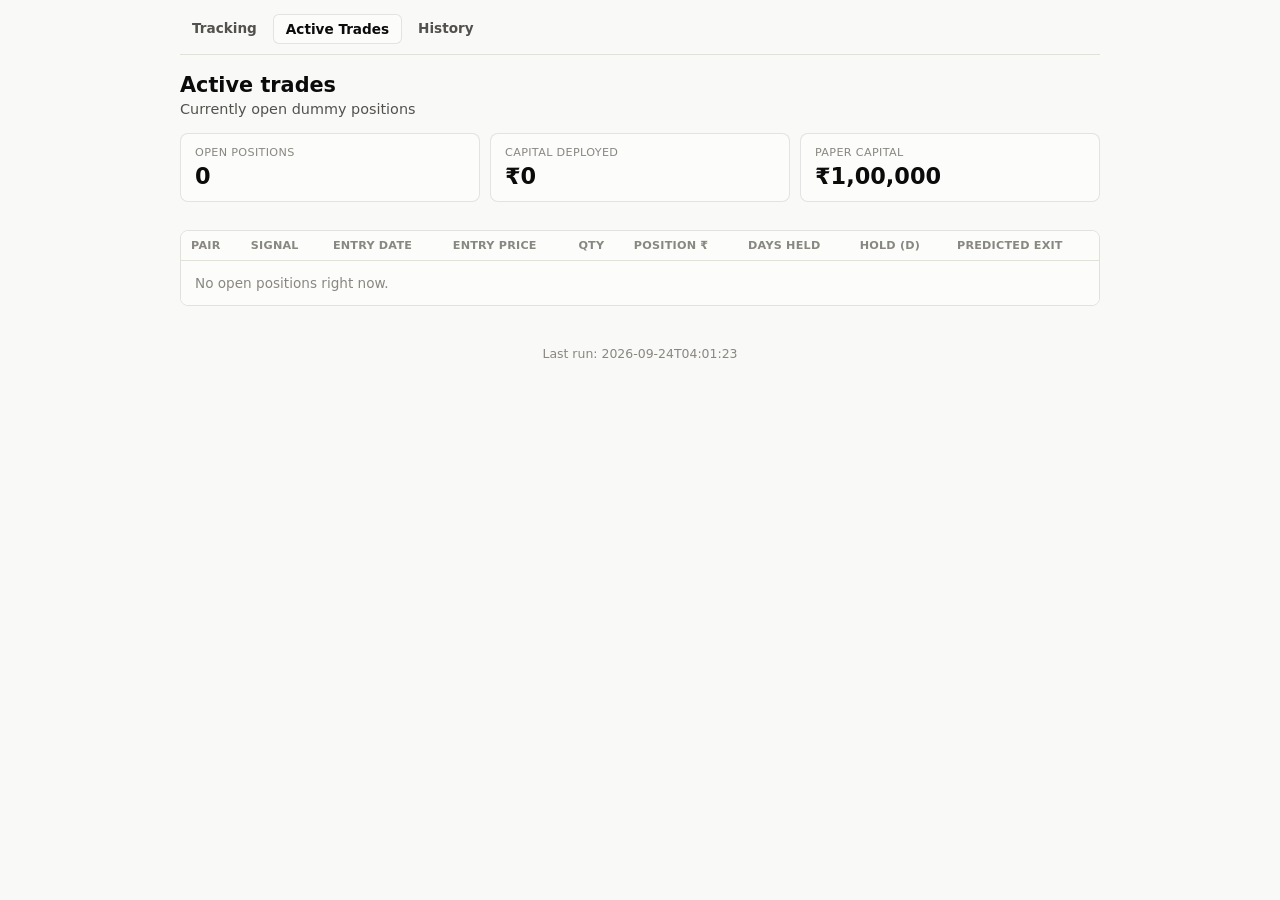
==== docs/active.html @ 6bb7ec1a "Add commodity-stock lag tracker: correlation analysis, event study, paper trading, and GitHub Action" ====
<!doctype html>
<html lang="en">
<head>
<meta charset="utf-8">
<meta name="viewport" content="width=device-width, initial-scale=1">
<title>Active Trades — Commodity Signal Tracker</title>
<link rel="stylesheet" href="style.css">
</head>
<body>
  <div class="wrap">
    <div id="nav-slot"></div>
    <h1>Active trades</h1>
    <p class="subtitle">Currently open dummy positions</p>

    <div class="stat-grid" id="stats"></div>

    <div class="table-scroll">
      <table>
        <thead>
          <tr>
            <th>Pair</th><th>Signal</th><th>Entry date</th><th class="num">Entry price</th>
            <th class="num">Qty</th><th class="num">Position ₹</th>
            <th class="num">Days held</th><th class="num">Hold (d)</th><th>Predicted exit</th>
          </tr>
        </thead>
        <tbody id="body"></tbody>
      </table>
    </div>

    <footer id="footer"></footer>
  </div>

<script src="common.js"></script>
<script>
async function main() {
  document.getElementById('nav-slot').innerHTML = Tracker.renderNav('active.html');
  let data;
  try {
    data = await Tracker.loadData();
  } catch (e) {
    document.getElementById('body').innerHTML = '<tr><td class="empty">Could not load data.json yet.</td></tr>';
    return;
  }

  const today = new Date(data.run_date);
  document.getElementById('stats').innerHTML = [
    ['Open positions', data.summary.open_positions],
    ['Capital deployed', Tracker.fmtInr(data.summary.capital_deployed_inr)],
    ['Paper capital', Tracker.fmtInr(data.paper_capital_inr)],
  ].map(([label, value]) => `
    <div class="stat-tile"><p class="stat-label">${label}</p><p class="stat-value">${value}</p></div>
  `).join('');

  const body = document.getElementById('body');
  if (!data.open_trades.length) {
    body.innerHTML = '<tr><td colspan="9" class="empty">No open positions right now.</td></tr>';
  } else {
    body.innerHTML = data.open_trades.map(t => {
      const entered = new Date(t.entry_date);
      const daysHeld = Math.max(0, Math.round((today - entered) / 86400000));
      const predictedExit = new Date(entered.getTime() + t.hold_days * 86400000).toISOString().slice(0, 10);
      return `
        <tr>
          <td><a href="detail.html?pair=${encodeURIComponent(t.pair_id)}">${t.commodity} → ${t.stock}</a></td>
          <td><span class="badge ${t.signal === 'BUY' ? 'buy' : 'sell'}">${t.signal}</span></td>
          <td>${t.entry_date}</td>
          <td class="num">${t.entry_price}</td>
          <td class="num">${t.quantity}</td>
          <td class="num">${Tracker.fmtInr(t.position_value_inr)}</td>
          <td class="num">${daysHeld}</td>
          <td class="num">${t.hold_days}</td>
          <td>${predictedExit}</td>
        </tr>`;
    }).join('');
  }

  document.getElementById('footer').innerHTML = `Last run: ${data.generated_at}`;
}
main();
</script>
</body>
</html>
---- docs/style.css ----
:root {
  color-scheme: light;
  --surface-1: #fcfcfb;
  --page: #f9f9f7;
  --text-primary: #0b0b0b;
  --text-secondary: #52514e;
  --muted: #898781;
  --gridline: #e1e0d9;
  --border: rgba(11,11,11,0.10);
  --good: #0ca30c;
  --critical: #d03b3b;
  --accent: #2a78d6;
}
@media (prefers-color-scheme: dark) {
  :root:not([data-theme="light"]) {
    color-scheme: dark;
    --surface-1: #1a1a19;
    --page: #0d0d0d;
    --text-primary: #ffffff;
    --text-secondary: #c3c2b7;
    --muted: #898781;
    --gridline: #2c2c2a;
    --border: rgba(255,255,255,0.10);
    --accent: #3987e5;
  }
}
:root[data-theme="dark"] {
  color-scheme: dark;
  --surface-1: #1a1a19;
  --page: #0d0d0d;
  --text-primary: #ffffff;
  --text-secondary: #c3c2b7;
  --muted: #898781;
  --gridline: #2c2c2a;
  --border: rgba(255,255,255,0.10);
  --accent: #3987e5;
}

* { box-sizing: border-box; }
body {
  margin: 0;
  background: var(--page);
  color: var(--text-primary);
  font-family: system-ui, -apple-system, "Segoe UI", sans-serif;
  padding: 0 16px 64px;
}
.wrap { max-width: 920px; margin: 0 auto; }

nav.tabs {
  display: flex;
  gap: 4px;
  padding: 14px 0 10px;
  margin-bottom: 18px;
  border-bottom: 1px solid var(--gridline);
  overflow-x: auto;
}
nav.tabs a {
  color: var(--text-secondary);
  text-decoration: none;
  font-size: 0.85rem;
  font-weight: 600;
  padding: 6px 12px;
  border-radius: 6px;
  white-space: nowrap;
}
nav.tabs a.active { color: var(--text-primary); background: var(--surface-1); border: 1px solid var(--border); }
nav.tabs a:hover:not(.active) { color: var(--text-primary); }

h1 { font-size: clamp(1.05rem, 5vw, 1.3rem); margin: 0 0 4px; overflow-wrap: break-word; }
.subtitle { color: var(--text-secondary); font-size: 0.9rem; margin: 0 0 16px; }

.disclaimer {
  background: var(--surface-1);
  border: 1px solid var(--border);
  border-radius: 8px;
  padding: 10px 14px;
  font-size: 0.8rem;
  color: var(--text-secondary);
  margin-bottom: 20px;
}

.stat-grid {
  display: grid;
  grid-template-columns: repeat(auto-fit, minmax(130px, 1fr));
  gap: 10px;
  margin-bottom: 28px;
}
.stat-tile {
  background: var(--surface-1);
  border: 1px solid var(--border);
  border-radius: 8px;
  padding: 12px 14px;
}
.stat-label {
  font-size: 0.7rem;
  color: var(--muted);
  text-transform: uppercase;
  letter-spacing: 0.03em;
  margin: 0 0 4px;
}
.stat-value {
  font-size: 1.4rem;
  font-weight: 600;
  margin: 0;
  font-variant-numeric: tabular-nums;
}

section { margin-bottom: 32px; }
h2 {
  font-size: 0.95rem;
  color: var(--text-secondary);
  font-weight: 600;
  margin: 0 0 10px;
  border-bottom: 1px solid var(--gridline);
  padding-bottom: 6px;
}

.card-list { display: flex; flex-direction: column; gap: 8px; }
.card {
  display: block;
  background: var(--surface-1);
  border: 1px solid var(--border);
  border-radius: 8px;
  padding: 12px 14px;
  text-decoration: none;
  color: inherit;
}
.card:hover { border-color: var(--accent); }
.card-top { display: flex; flex-wrap: wrap; justify-content: space-between; align-items: center; gap: 6px 10px; margin-bottom: 8px; }
.card-title { font-weight: 600; font-size: 0.92rem; min-width: 0; overflow-wrap: break-word; }
.card-top .badge { flex-shrink: 0; }
.card-sub { font-size: 0.78rem; color: var(--muted); }

.progress-track {
  height: 6px;
  border-radius: 4px;
  background: var(--gridline);
  overflow: hidden;
}
.progress-fill { height: 100%; background: var(--accent); border-radius: 4px; }
.progress-fill.hot { background: var(--good); }
.progress-label { font-size: 0.72rem; color: var(--muted); margin-top: 4px; }

.table-scroll { overflow-x: auto; border: 1px solid var(--border); border-radius: 8px; }
table {
  width: 100%;
  border-collapse: collapse;
  font-size: 0.85rem;
  background: var(--surface-1);
  min-width: 560px;
}
th, td {
  text-align: left;
  padding: 8px 10px;
  white-space: nowrap;
  border-bottom: 1px solid var(--gridline);
}
th {
  color: var(--muted);
  font-size: 0.7rem;
  text-transform: uppercase;
  letter-spacing: 0.02em;
  font-weight: 600;
}
tr:last-child td { border-bottom: none; }
td.num { font-variant-numeric: tabular-nums; text-align: right; }
.pos { color: var(--good); }
.neg { color: var(--critical); }

.badge {
  display: inline-block;
  font-size: 0.72rem;
  font-weight: 600;
  padding: 2px 7px;
  border-radius: 4px;
  border: 1px solid var(--border);
}
.badge.buy { color: var(--good); }
.badge.sell { color: var(--critical); }
.badge.status-open { color: var(--accent); }
.badge.status-closed { color: var(--muted); }

a.ext-link {
  font-size: 0.78rem;
  color: var(--accent);
  text-decoration: none;
}
a.ext-link:hover { text-decoration: underline; }

.kv-grid {
  display: grid;
  grid-template-columns: repeat(auto-fit, minmax(150px, 1fr));
  gap: 10px 20px;
  font-size: 0.85rem;
  margin-bottom: 8px;
}
.kv-grid .k { color: var(--muted); font-size: 0.72rem; text-transform: uppercase; letter-spacing: 0.02em; }
.kv-grid .v { font-weight: 500; }

.note-box {
  font-size: 0.82rem;
  color: var(--text-secondary);
  background: var(--surface-1);
  border: 1px solid var(--border);
  border-radius: 8px;
  padding: 10px 14px;
}

.empty { color: var(--muted); font-size: 0.85rem; padding: 14px; }
.back-link { font-size: 0.82rem; color: var(--accent); text-decoration: none; display: inline-block; margin-bottom: 14px; }
footer { color: var(--muted); font-size: 0.78rem; text-align: center; margin-top: 40px; }
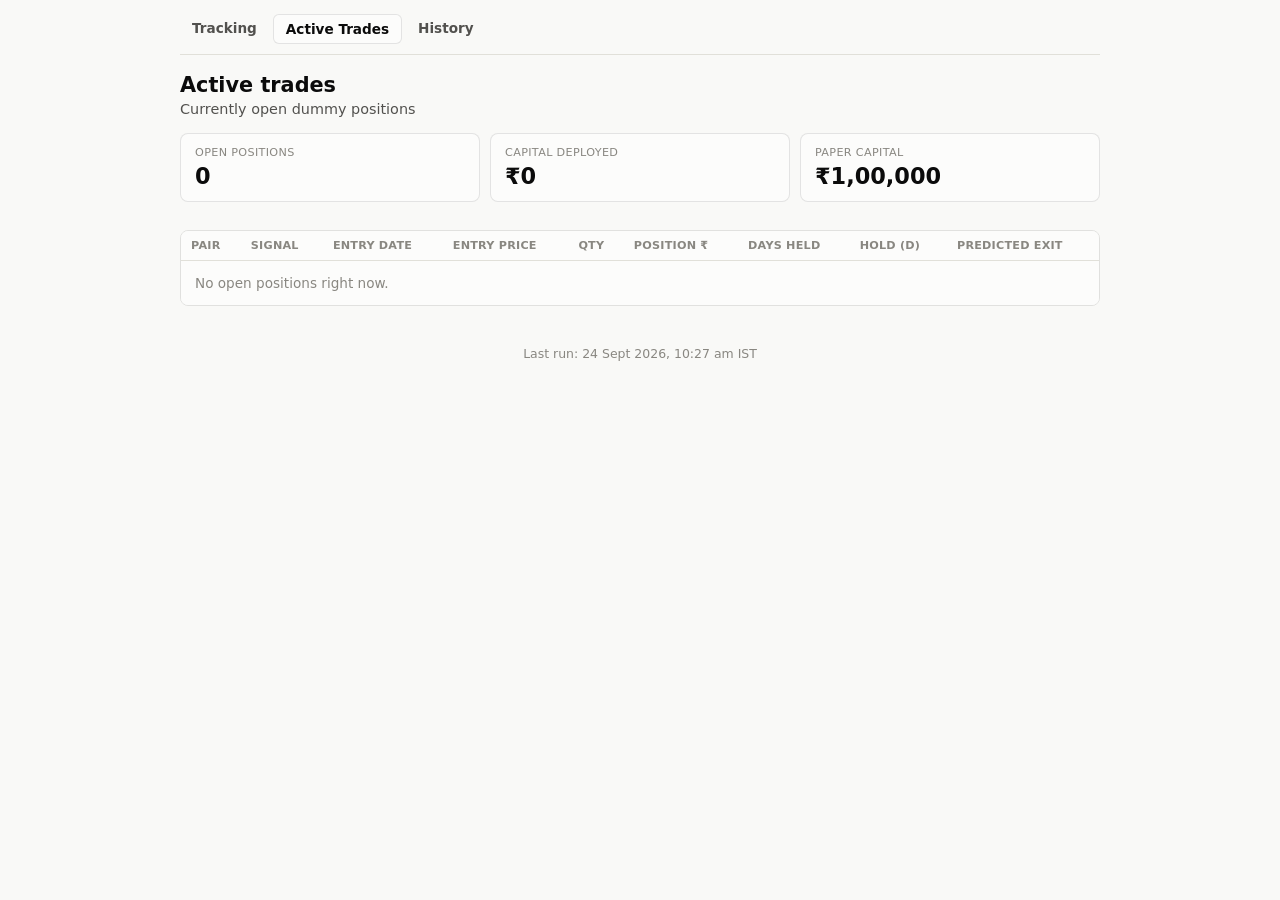
==== commit bb31d638: "Show last-run timestamp in IST instead of unlabeled UTC generated_at is written by datetime.now() on" ====
--- a/docs/active.html
+++ b/docs/active.html
@@ -74,7 +74,7 @@
     }).join('');
   }
 
-  document.getElementById('footer').innerHTML = `Last run: ${data.generated_at}`;
+  document.getElementById('footer').innerHTML = `Last run: ${Tracker.fmtIST(data.generated_at)}`;
 }
 main();
 </script>
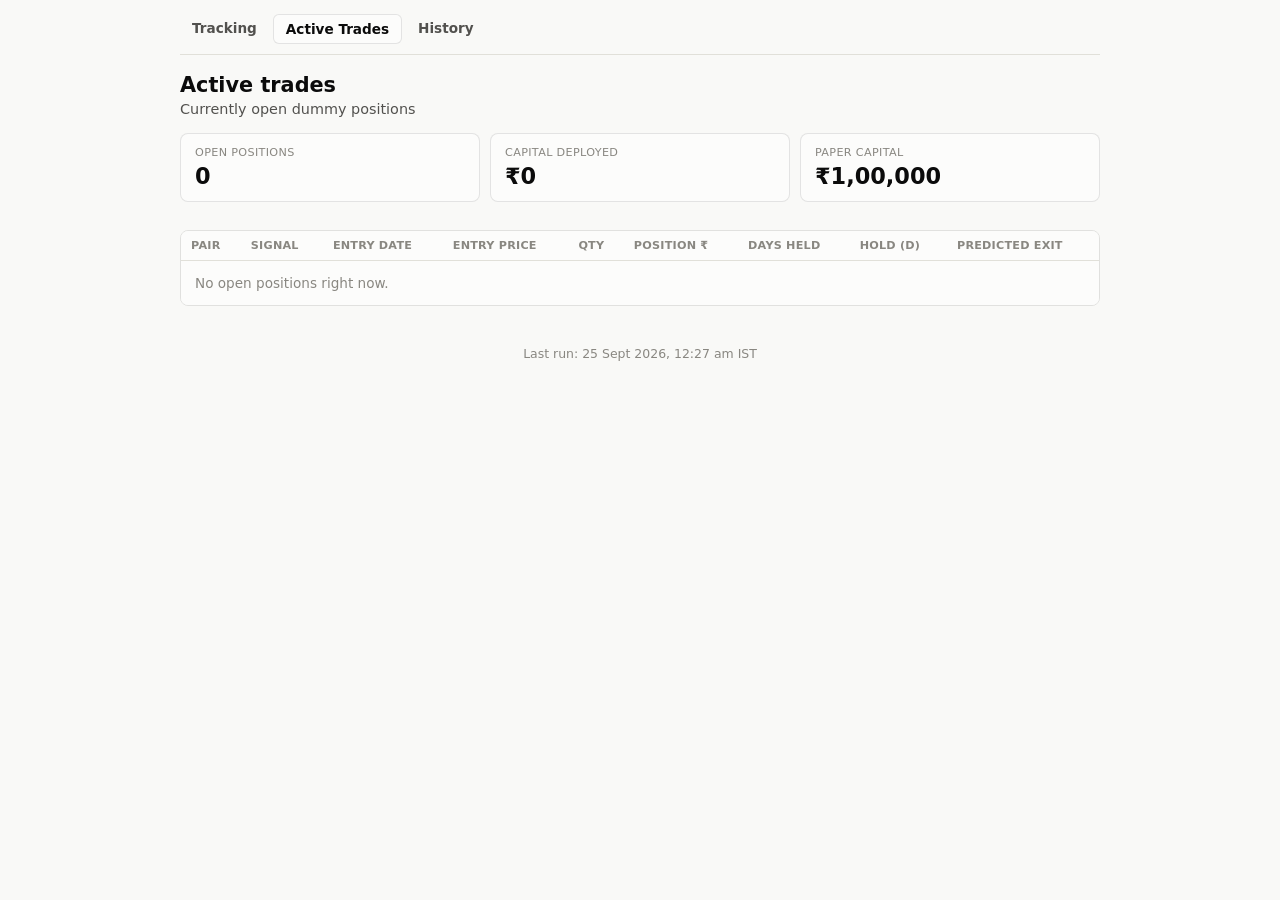
==== commit 6f58ef83: "Add daily signal-reading history to the pair detail page signals_log.csv has logged every daily eval" ====
--- a/docs/active.html
+++ b/docs/active.html
@@ -4,7 +4,7 @@
 <meta charset="utf-8">
 <meta name="viewport" content="width=device-width, initial-scale=1">
 <title>Active Trades — Commodity Signal Tracker</title>
-<link rel="stylesheet" href="style.css">
+<link rel="stylesheet" href="style.css?v=3">
 </head>
 <body>
   <div class="wrap">
@@ -30,7 +30,7 @@
     <footer id="footer"></footer>
   </div>
 
-<script src="common.js"></script>
+<script src="common.js?v=3"></script>
 <script>
 async function main() {
   document.getElementById('nav-slot').innerHTML = Tracker.renderNav('active.html');
--- a/docs/style.css
+++ b/docs/style.css
@@ -166,6 +166,7 @@
 td.num { font-variant-numeric: tabular-nums; text-align: right; }
 .pos { color: var(--good); }
 .neg { color: var(--critical); }
+tr.hot-row { background: color-mix(in srgb, var(--good) 12%, transparent); }
 
 .badge {
   display: inline-block;
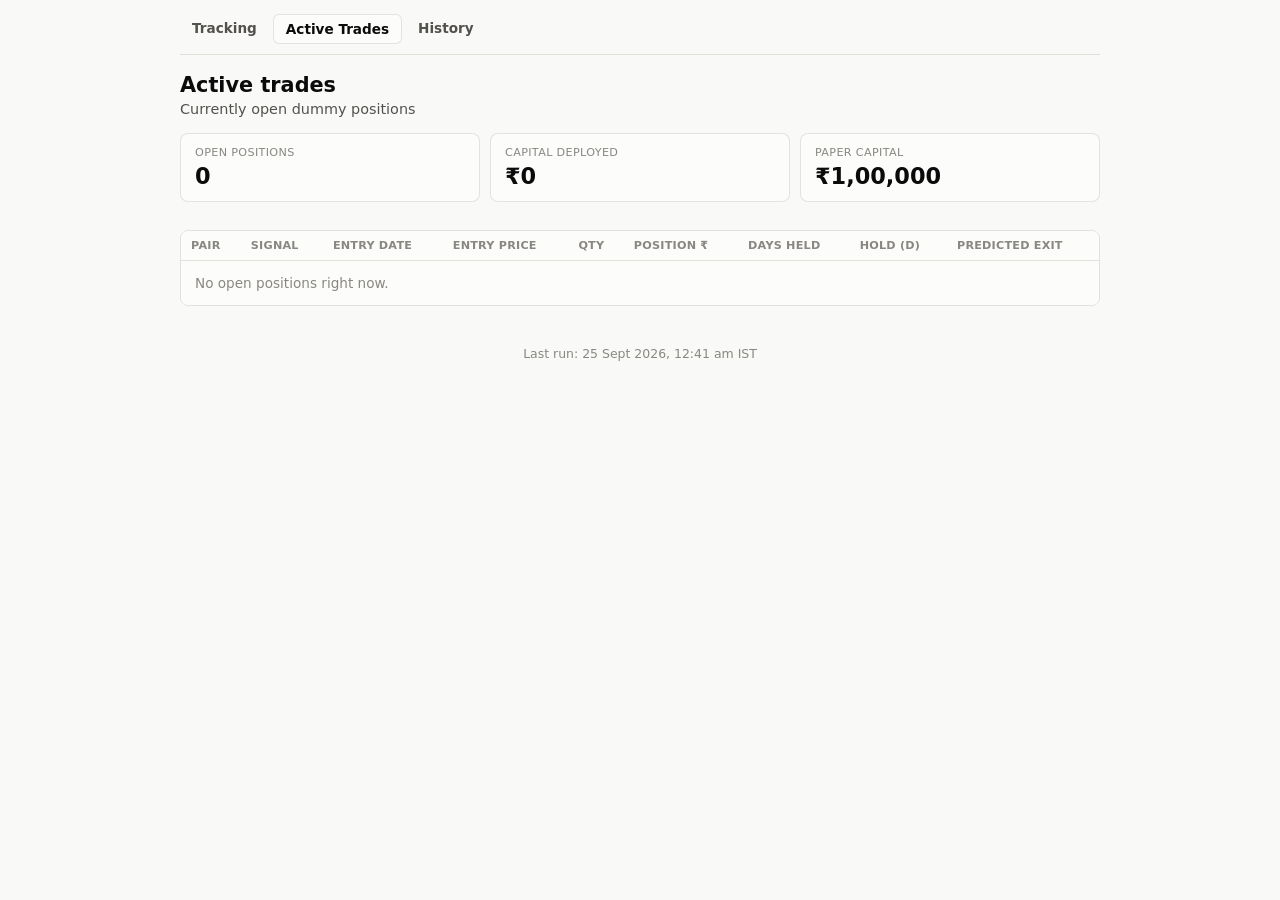
==== commit 06c4c2be: "Add hourly intraday tracking, multi-day cumulative view, and Tracking page subsections Two related g" ====
--- a/docs/active.html
+++ b/docs/active.html
@@ -4,7 +4,7 @@
 <meta charset="utf-8">
 <meta name="viewport" content="width=device-width, initial-scale=1">
 <title>Active Trades — Commodity Signal Tracker</title>
-<link rel="stylesheet" href="style.css?v=3">
+<link rel="stylesheet" href="style.css?v=4">
 </head>
 <body>
   <div class="wrap">
--- a/docs/style.css
+++ b/docs/style.css
@@ -140,6 +140,7 @@
 .progress-fill { height: 100%; background: var(--accent); border-radius: 4px; }
 .progress-fill.hot { background: var(--good); }
 .progress-label { font-size: 0.72rem; color: var(--muted); margin-top: 4px; }
+.progress-row { margin-bottom: 6px; }
 
 .table-scroll { overflow-x: auto; border: 1px solid var(--border); border-radius: 8px; }
 table {
